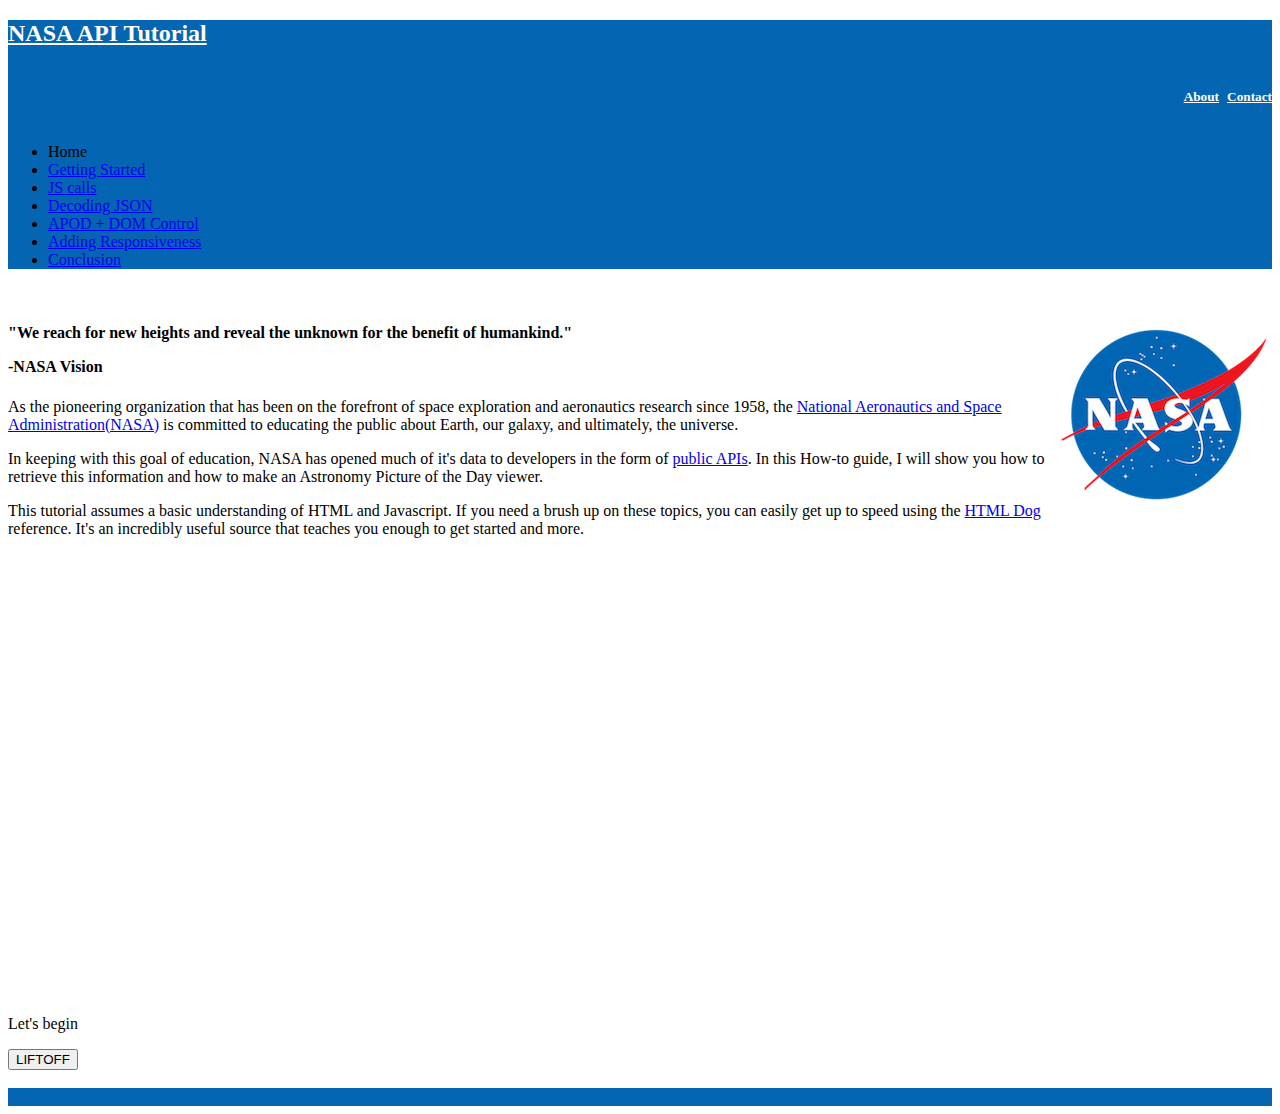
==== index.html @ 5554105e "Upload of NASA APOD API Tutorial" ====
<!DOCTYPE html>
<html>
  <head>
      <title>How to NASA API</title>
      <meta http-equiv="X-UA-Compatible" content="IE=edge">
      <meta name="viewport" content="width=device-width, initial-scale=1">
      <link rel="stylesheet" type="text/css" href="css/style.css">

      <!-- Minified - Latest version of ConciseCSS -->
      <link rel="stylesheet" href="https://cdn.concisecss.com/concise.min.css">
      <!-- CONCISE UI - Latest version Minified  -->
      <link rel="stylesheet" href="https://cdn.concisecss.com/concise-ui/concise-ui.min.css">
      <!-- CONCISE UTILS - Latest version Minified -->
      <link rel="stylesheet" href="https://cdn.concisecss.com/concise-utils/concise-utils.min.css">

      <!-- Favicon -->
      <link rel="icon" type="image/png" href="images/astrofav.png">

      <!--JQuery-->
      <script
        src="https://code.jquery.com/jquery-3.1.1.min.js"
        integrity="sha256-hVVnYaiADRTO2PzUGmuLJr8BLUSjGIZsDYGmIJLv2b8="
        crossorigin="anonymous">
      </script>


      <script src="js/index.js"></script>
  </head>

  <body>

    <header container class="nasablue">
        <div grid="no-collapse">
            <div column="8" class="whitetext">
                <h2><a href="index.html">NASA API Tutorial</a><h2>
            </div>
            <div column="4" align="right" class="inline whitetext">
                    <h5><a href="http://ivanxa.me/" target="_blank">About</a></h5>
                    <span></span>
                    <h5><a href="mailto:spammusubi91@gmail.com">Contact</a></h5>
            </div>

        </div>
         <ul class="breadcrumb-nav _text-center">
            <li class="item -active">Home</li>
            <li class="item"><a href="1-getting-started.html">Getting Started</a></li>
            <li class="item"><a href="jscalls.html">JS calls</a></li>
            <li class="item"><a href="json.html">Decoding JSON</a></li>

            <li class="item"><a href="apod.html">APOD + DOM Control</a></li>
            <li class="item"><a href="responsiveness.html">Adding Responsiveness</a></li>
            <li class="item"><a href="conclusion.html">Conclusion</a></li>

        </ul>
        <div class="progress-bar -striped">
            <span class="progress" style="width: 2.5%"></span>
        </div>
    </header>

    <div container>
        <br>
        <div>
            <img src="images/logo.png" alt="NASA Logo" align="right">
            <h4>
                "We reach for new heights and reveal the unknown for the benefit of humankind."
                <span><p>-NASA Vision<p></span>
            </h4>
        </div>

        <div class="divBG">
        <p>
        As the pioneering organization that has been on the forefront of space
        exploration and aeronautics research since 1958, the
        <a href="https://www.nasa.gov/" target="_blank">National Aeronautics and Space Administration(NASA)</a>
        is committed to educating the public about Earth, our galaxy,
        and ultimately, the universe.
        </p>
        <p>
        In keeping with this goal of education,
        NASA has opened much of it's data to developers in the form of
        <a href="https://api.nasa.gov/index.html" target="_blank">public APIs</a>.
        In this How-to guide, I will show you how to retrieve this information
        and how to make an Astronomy Picture of the Day viewer.
        </p>
        <p>
        This tutorial assumes a basic understanding of HTML and Javascript.
        If you need a brush up on these topics, you can easily get up to speed
        using the <a href="http://www.htmldog.com/" target="_blank">HTML Dog </a> reference.
        It's an incredibly useful source that teaches you enough to get started
        and more.
        </p>
        </div>
        <br>

        <div align="center">
            <img id="apodDemo" src="">
            <iframe id="apodvid" type="text/html" width="720" height="405"
                src="" frameborder="0" allowfullscreen="allowfullscreen"
                mozallowfullscreen="mozallowfullscreen" msallowfullscreen="msallowfullscreen"
                oallowfullscreen="oallowfullscreen" webkitallowfullscreen="webkitallowfullscreen">
            </iframe>
        </div>

        <br>

        <div grid="justify-center">
            <span>
                <p class="center">Let's begin</p>
                <a href="1-getting-started.html"><button> LIFTOFF </button></a>
            </span>
        </div>
        <br>
    </div>

    <div container class="nasablue">
        <br>
    </div>


  </body>

 </html>
---- css/style.css ----
.nasablue {
    background-color: #0465B2;
}

.whitetext *{
    color: #FFFDF4;
}

.nasared{
    color: #ED181F;
}

.inline *{
    display: inline-block;
}

.wrapAround{
    align: right;
}

#small{
    font-size: 3px;
}

#center{
    text-align: center;
}

p#explanation{
    font-style: italic;
}

table, th, td{
    border: 1px solid black;
}

#param{
    text-align:center;
}
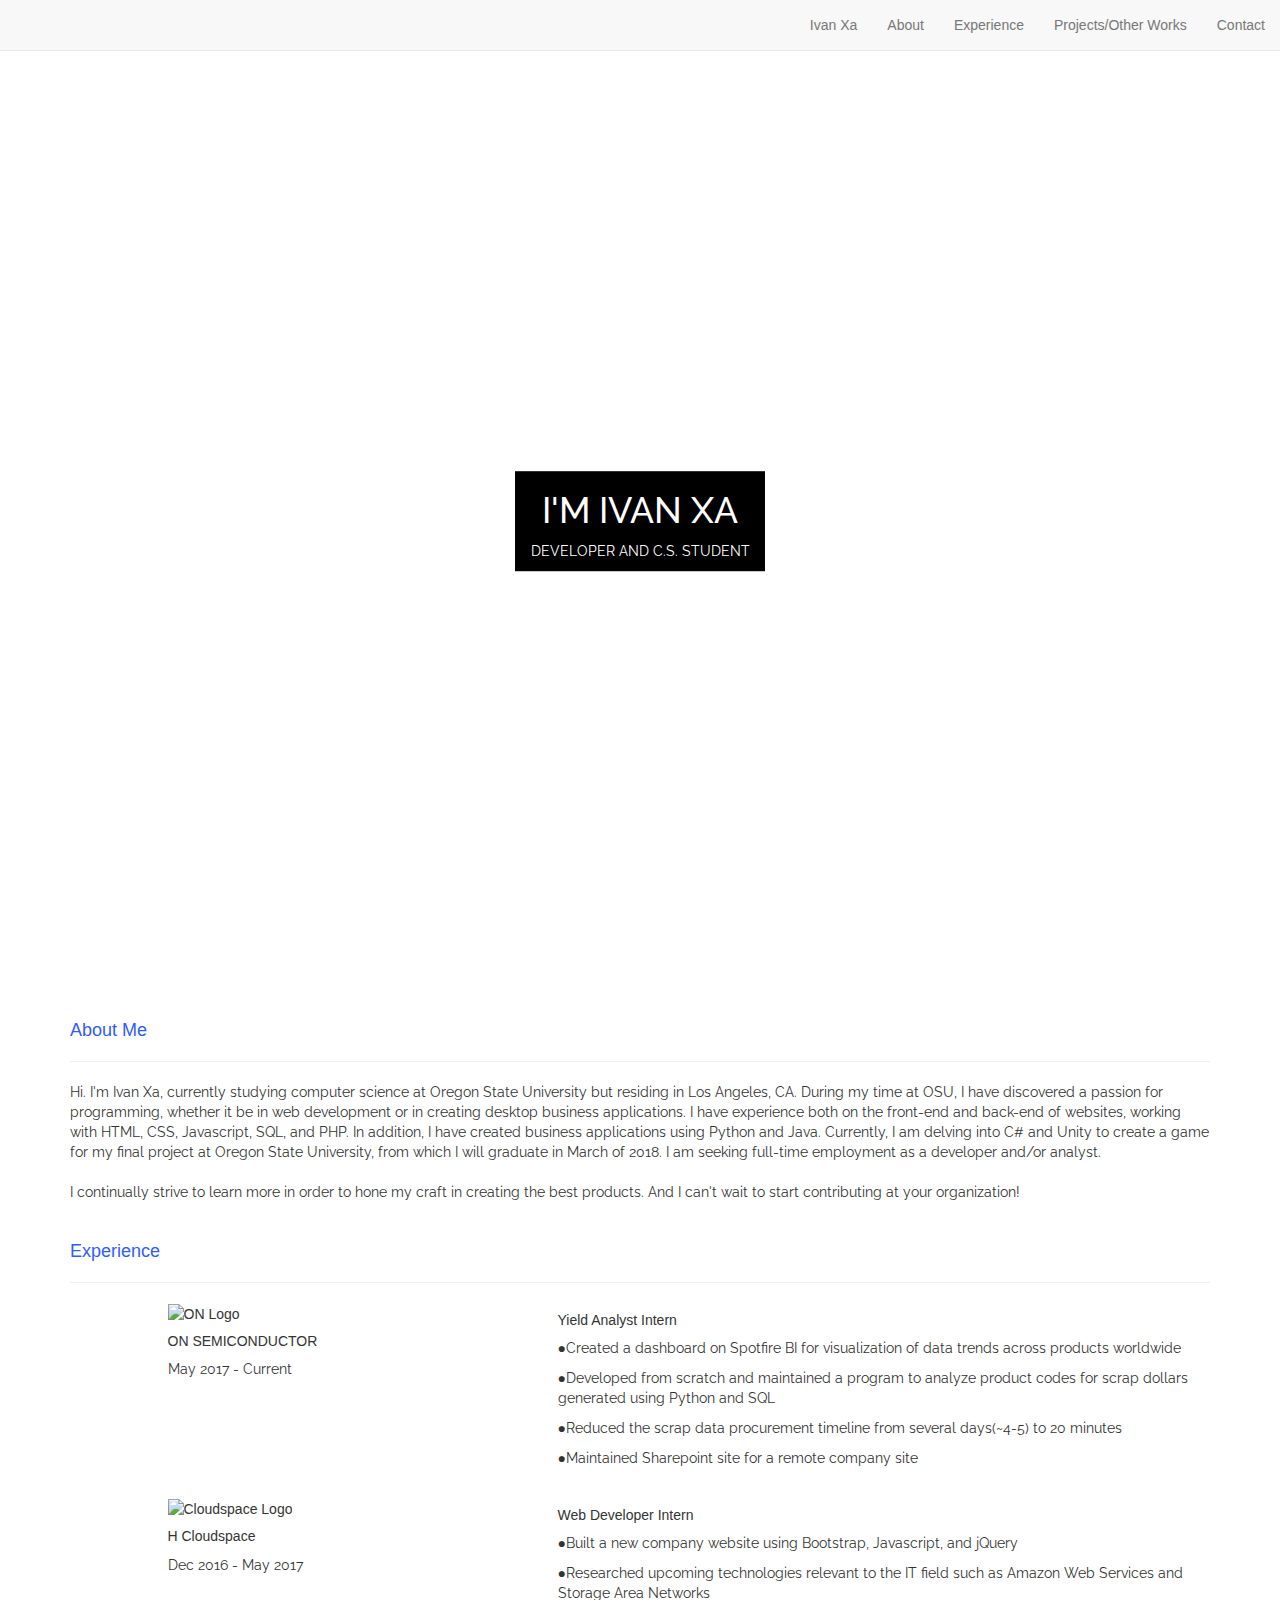
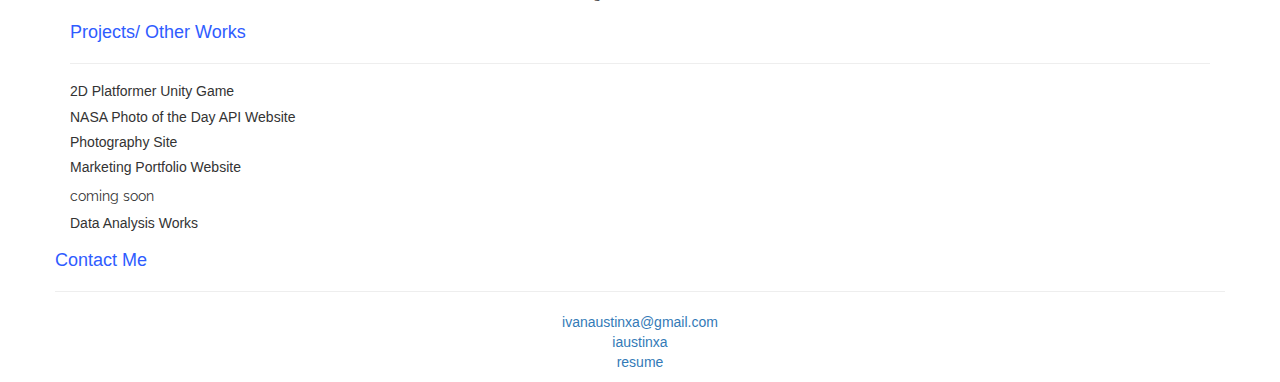
==== commit f66283a8: "added the base ivanxa.me site" ====
--- a/index.html
+++ b/index.html
@@ -1,122 +1,204 @@
-<!DOCTYPE html>
+<!DOCTYPE HTML>
 <html>
-  <head>
-      <title>How to NASA API</title>
-      <meta http-equiv="X-UA-Compatible" content="IE=edge">
-      <meta name="viewport" content="width=device-width, initial-scale=1">
-      <link rel="stylesheet" type="text/css" href="css/style.css">
-
-      <!-- Minified - Latest version of ConciseCSS -->
-      <link rel="stylesheet" href="https://cdn.concisecss.com/concise.min.css">
-      <!-- CONCISE UI - Latest version Minified  -->
-      <link rel="stylesheet" href="https://cdn.concisecss.com/concise-ui/concise-ui.min.css">
-      <!-- CONCISE UTILS - Latest version Minified -->
-      <link rel="stylesheet" href="https://cdn.concisecss.com/concise-utils/concise-utils.min.css">
-
-      <!-- Favicon -->
-      <link rel="icon" type="image/png" href="images/astrofav.png">
-
-      <!--JQuery-->
-      <script
-        src="https://code.jquery.com/jquery-3.1.1.min.js"
-        integrity="sha256-hVVnYaiADRTO2PzUGmuLJr8BLUSjGIZsDYGmIJLv2b8="
-        crossorigin="anonymous">
-      </script>
-
-
-      <script src="js/index.js"></script>
-  </head>
-
-  <body>
-
-    <header container class="nasablue">
-        <div grid="no-collapse">
-            <div column="8" class="whitetext">
-                <h2><a href="index.html">NASA API Tutorial</a><h2>
-            </div>
-            <div column="4" align="right" class="inline whitetext">
-                    <h5><a href="http://ivanxa.me/" target="_blank">About</a></h5>
-                    <span></span>
-                    <h5><a href="mailto:spammusubi91@gmail.com">Contact</a></h5>
-            </div>
-
+    <head>
+        <meta charset="utf-8">
+        <meta http-equiv="X-UA-Compatible" content="IE=edge">
+        <meta name="viewport" content="width=device-width, initial-scale=1">
+        
+        <!-- Mobile Metas-->
+        <meta name="viewport" content="width=device-width, initial-scale=1">
+
+        <!-- Fonts -->
+        <link href="https://fonts.googleapis.com/css?family=Raleway|Vesper+Libre" rel="stylesheet">
+        
+        <!-- Favicon
+        <link rel="icon" type="image/png" href="images/favicon.png">
+        -->
+        
+        <!-- FontAwesome for font images-->
+        <script src="https://use.fontawesome.com/05bf6353fd.js"></script>
+        
+        <!-- CSS -->
+        <link rel="stylesheet" type="text/css" href="css/index.css">
+        
+        
+        <!-- Latest compiled and minified CSS -->
+        <link rel="stylesheet" href="https://maxcdn.bootstrapcdn.com/bootstrap/3.3.7/css/bootstrap.min.css" integrity="sha384-BVYiiSIFeK1dGmJRAkycuHAHRg32OmUcww7on3RYdg4Va+PmSTsz/K68vbdEjh4u" crossorigin="anonymous">
+
+        <!-- Optional theme -->
+        <link rel="stylesheet" href="https://maxcdn.bootstrapcdn.com/bootstrap/3.3.7/css/bootstrap-theme.min.css" integrity="sha384-rHyoN1iRsVXV4nD0JutlnGaslCJuC7uwjduW9SVrLvRYooPp2bWYgmgJQIXwl/Sp" crossorigin="anonymous">
+        
+    </head>
+    
+    <body>
+        
+            <nav class=" fixedbar navbar navbar-static-top navbar-default">
+            <ul class="nav navbar-nav pull-right">
+                <!--<li class="nav-item active"> <a class="nav-link" href="#IvanXa"> Ivan Xa </a></li> -->
+                <li class="nav-item"> <a class="nav-link" href="#header"> Ivan Xa </a></li>
+                <li class="nav-item"><a class="nav-link" href="#about">About</a></li>
+                <li class="nav-item"><a class="nav-link" href="#experience">Experience</a></li>
+                <li class="nav-item"><a class="nav-link" href ="#projects">Projects/Other Works</a></li>
+                <li class="nav-item"><a class="nav-link" href="#contact">Contact</a></li>
+            </ul>
+            </nav>
+
+        <div id="header">
+            <div class="inner" >
+            <h1>I'M IVAN XA</h1>
+            <p>DEVELOPER AND C.S. STUDENT</p>
+            </div>
         </div>
-         <ul class="breadcrumb-nav _text-center">
-            <li class="item -active">Home</li>
-            <li class="item"><a href="1-getting-started.html">Getting Started</a></li>
-            <li class="item"><a href="jscalls.html">JS calls</a></li>
-            <li class="item"><a href="json.html">Decoding JSON</a></li>
-
-            <li class="item"><a href="apod.html">APOD + DOM Control</a></li>
-            <li class="item"><a href="responsiveness.html">Adding Responsiveness</a></li>
-            <li class="item"><a href="conclusion.html">Conclusion</a></li>
-
-        </ul>
-        <div class="progress-bar -striped">
-            <span class="progress" style="width: 2.5%"></span>
+        
+        <br>
+        <div id="about"></div>
+        <div class="container ">
+            <h4 class="section_title"> About Me</h4>
+            <hr>
+            <div class="row">
+                <div class="col-xs-12
+                            col-sm-12
+                            col-md-12
+                            col-lg-12
+                            col-cl-12">
+                    <p>
+                    Hi. I'm Ivan Xa, currently studying computer science at Oregon State University but residing in Los Angeles, CA. During my time at OSU, I have discovered a passion for programming, whether it be in web development or in creating desktop business applications. I have experience both on the front-end and back-end of websites, working with HTML, CSS, Javascript, SQL, and PHP. In addition, I have created business applications using Python and Java. Currently, I am delving into C# and Unity to create a game for my final project at Oregon State University, from which I will graduate in March of 2018. I am seeking full-time employment as a developer and/or analyst.
+                    <br><br>
+                    I continually strive to learn more in order to hone my craft in creating the best products. And I can't wait to start contributing at your organization!
+                    </p>
+                </div>
+            </div>
         </div>
-    </header>
-
-    <div container>
+        
+        
         <br>
-        <div>
-            <img src="images/logo.png" alt="NASA Logo" align="right">
-            <h4>
-                "We reach for new heights and reveal the unknown for the benefit of humankind."
-                <span><p>-NASA Vision<p></span>
-            </h4>
+        <div class="container" id="experience">
+            <h4 class="section_title"> Experience </h4>
+            <hr>
+            
+            <div class = "row">
+                <div class ="col-xs-12
+                            col-sm-12
+                            col-md-3 col-md-offset-1
+                            col-lg-3 col-lg-offset-1
+                            col-xl-3 col-xl-offset-1">
+                    <img src=" https://upload.wikimedia.org/wikipedia/commons/thumb/6/64/ONS-2D.svg/170px-ONS-2D.svg.png" alt="ON Logo" class = "company_logo">
+                    <h5>ON SEMICONDUCTOR</h5>
+                    <p> May 2017 - Current</p>
+                </div>
+                
+                <div class ="col-xs-12
+                            col-sm-12
+                            col-md-7 col-md-offset-1
+                            col-lg-7 col-lg-offset-1
+                            col-xl-7 col-xl-offset-1">
+                
+                    <h5>Yield Analyst Intern</h5>
+                    <p>
+                        ●Created a dashboard on Spotfire BI for visualization of data trends across products worldwide
+                    </p>
+                    <p>
+                        ●Developed from scratch and maintained a program to analyze product codes for scrap dollars generated using Python and SQL
+                    </p>
+                    <p>
+                        ●Reduced the scrap data procurement timeline from several days(~4-5) to 20 minutes
+                    </p>
+                    <p>
+                        ●Maintained Sharepoint site for a remote company site
+                    </p>
+                </div>
+            </div> <!-- end of ON row-->
+            
+            <br>
+            
+            <div class = "row">
+                <div class ="col-xs-12
+                            col-sm-12
+                            col-md-3 col-md-offset-1
+                            col-lg-3 col-lg-offset-1
+                            col-xl-3 col-xl-offset-1">
+                    <img src="http://www.h-cloudspace.com/Images/Logo1NC.jpg" alt="Cloudspace Logo" class = "company_logo">
+                    <h5>H Cloudspace</h5>
+                    <p> Dec 2016 - May 2017</p>
+                </div>
+                
+                <div class ="col-xs-12
+                            col-sm-12
+                            col-md-7 col-md-offset-1
+                            col-lg-7 col-lg-offset-1
+                            col-xl-7 col-xl-offset-1">
+                
+                    <h5>Web Developer Intern</h5>
+                    <p>
+                    ●Built a new company website using Bootstrap, Javascript, and jQuery
+                    </p>
+                    <p>
+                    ●Researched upcoming technologies relevant to the IT field such as Amazon Web Services and Storage Area Networks
+                    </p>
+                </div>
+            </div> <!-- end of Cloudspace row-->
+    </div> <!-- end of Experience section -->
+
+    <div id = "projects" class="container">
+        <h4 class="section_title">Projects/ Other Works</h4>
+        <hr>
+        
+            <div>
+                <h5>2D Platformer Unity Game</h5>
+            </div>
+        
+            <div>
+                <h5>NASA Photo of the Day API Website</h5>
+            </div>
+        
+            <div>
+                <h5>Photography Site</h5>
+            </div>
+            
+            <div >
+                <h5>Marketing Portfolio Website</h5>
+                <p>coming soon</p>
+            </div>
+            
+            <div>
+                <h5>Data Analysis Works</h5>
+            </div>
+        
+        
+    </div>    
+    
+        
+    <div class="container" >
+        <div class="row" id="contact">
+            <h4 class="text-xs-center
+                 text-sm-center
+                 text-md-center
+                 text-lg-center
+                 section_title" > Contact Me </h4>
+            <hr>
+        <div class="container">
+            <ul style="text-align: center;">
+                <div class="row">
+	               <li><a href="mailto:ivanaustinxa@gmail.com"><i class="fa fa-envelope-o"></i> ivanaustinxa@gmail.com </a></li>
+                    <!--
+                    <li><a href="http://github.com/ivanaxa"><i class="fa fa-github"></i> ivanaxa</a></li>
+                    -->
+	               <li><a href="http://linkedin.com/in/iaustinxa"><i class="fa fa-linkedin"></i> iaustinxa</a></li>
+                    <li><a href="pdfs/IvanXaJan18.pdf"><i class="fa fa-file-text-o"></i> resume</a></li>
+                </div>
+            </ul>
         </div>
-
-        <div class="divBG">
-        <p>
-        As the pioneering organization that has been on the forefront of space
-        exploration and aeronautics research since 1958, the
-        <a href="https://www.nasa.gov/" target="_blank">National Aeronautics and Space Administration(NASA)</a>
-        is committed to educating the public about Earth, our galaxy,
-        and ultimately, the universe.
-        </p>
-        <p>
-        In keeping with this goal of education,
-        NASA has opened much of it's data to developers in the form of
-        <a href="https://api.nasa.gov/index.html" target="_blank">public APIs</a>.
-        In this How-to guide, I will show you how to retrieve this information
-        and how to make an Astronomy Picture of the Day viewer.
-        </p>
-        <p>
-        This tutorial assumes a basic understanding of HTML and Javascript.
-        If you need a brush up on these topics, you can easily get up to speed
-        using the <a href="http://www.htmldog.com/" target="_blank">HTML Dog </a> reference.
-        It's an incredibly useful source that teaches you enough to get started
-        and more.
-        </p>
-        </div>
-        <br>
-
-        <div align="center">
-            <img id="apodDemo" src="">
-            <iframe id="apodvid" type="text/html" width="720" height="405"
-                src="" frameborder="0" allowfullscreen="allowfullscreen"
-                mozallowfullscreen="mozallowfullscreen" msallowfullscreen="msallowfullscreen"
-                oallowfullscreen="oallowfullscreen" webkitallowfullscreen="webkitallowfullscreen">
-            </iframe>
-        </div>
-
-        <br>
-
-        <div grid="justify-center">
-            <span>
-                <p class="center">Let's begin</p>
-                <a href="1-getting-started.html"><button> LIFTOFF </button></a>
-            </span>
-        </div>
-        <br>
+        </div>   
     </div>
-
-    <div container class="nasablue">
-        <br>
-    </div>
-
-
-  </body>
-
- </html>
+        
+    
+        <!-- jQuery (necessary for Bootstrap's JavaScript plugins) -->
+        <script src="https://ajax.googleapis.com/ajax/libs/jquery/1.12.4/jquery.min.js"></script>
+        <!-- Include all compiled plugins (below), or include individual files as needed -->
+        <script src="js/bootstrap.min.js"></script>
+        <!-- Latest compiled and minified JavaScript -->
+        <script src="https://maxcdn.bootstrapcdn.com/bootstrap/3.3.7/js/bootstrap.min.js" integrity="sha384-Tc5IQib027qvyjSMfHjOMaLkfuWVxZxUPnCJA7l2mCWNIpG9mGCD8wGNIcPD7Txa" crossorigin="anonymous"></script>
+        
+    </body>
+    
+</html>--- a/css/index.css
+++ b/css/index.css
@@ -0,0 +1,66 @@
+#Title {
+    text-align:center;
+
+}
+
+/*Font */
+p{
+    font-family: 'Raleway', sans-serif;
+}
+
+ul
+{
+    list-style-type: none;
+    padding:0;
+    margin:0;
+}
+
+.center {
+    margin: auto;
+    text-align: center;
+    /*width: 40%;*/
+}
+
+.fixedbar{
+  position: fixed;
+  top: 0;
+  width: 100%;
+  background: #FFFFFF;
+}
+
+.section_title{
+    color: #2F5CFF;
+}
+
+/*Header Material*/
+#header {
+  position: relative;
+  height: 100vh;
+  background: url("/images/griffith.jpg") no-repeat center;
+  background-size: cover;
+}
+
+#header .inner {
+  font-family: 'Raleway', serif;
+  color:white;
+  text-align: center;
+  vertical-align:middle;
+  background: black;
+  position: absolute;
+  top: 50%; left: 50%;
+  transform: translate(-50%,-50%);
+  width: 250px;
+}
+
+#about p{
+    padding-bottom: 20px;
+}
+
+#about{
+    padding-top: 20px;
+}
+
+/*image sizes*/
+.company_logo{
+    height:150px;
+}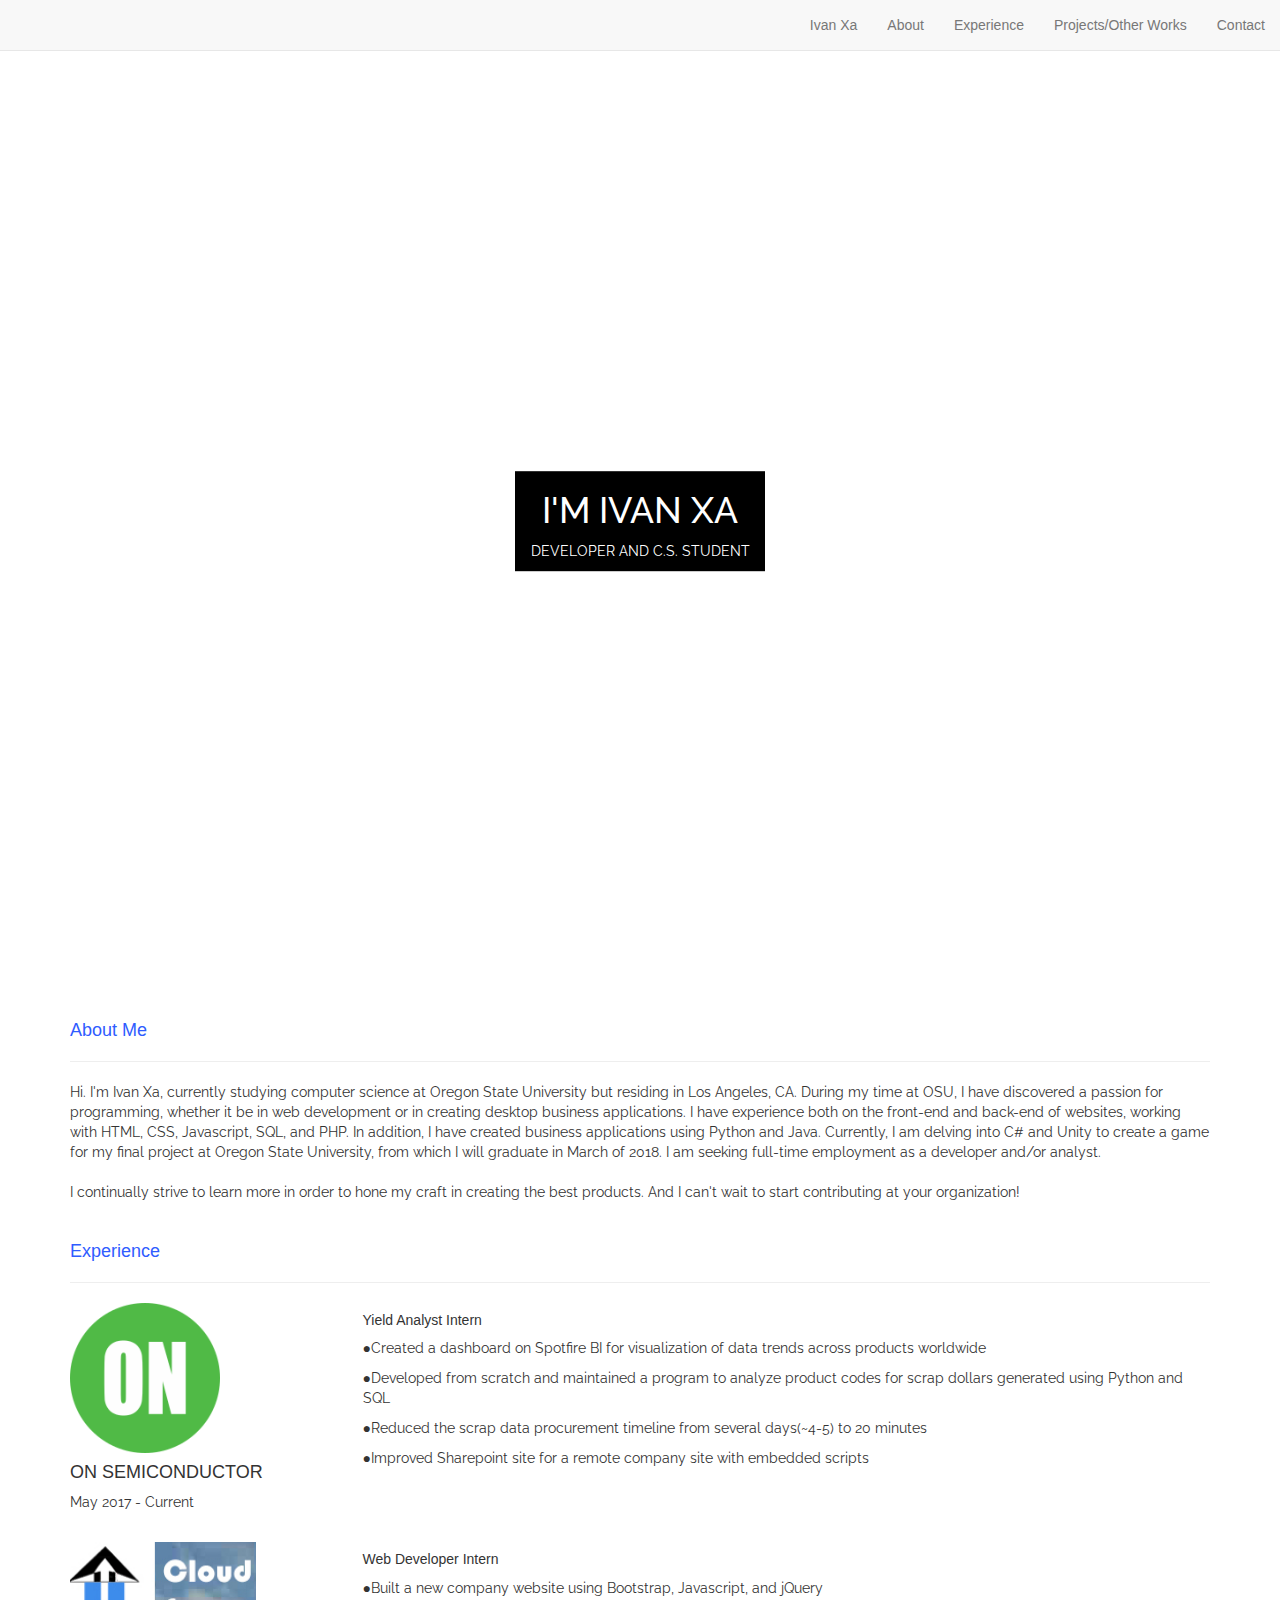
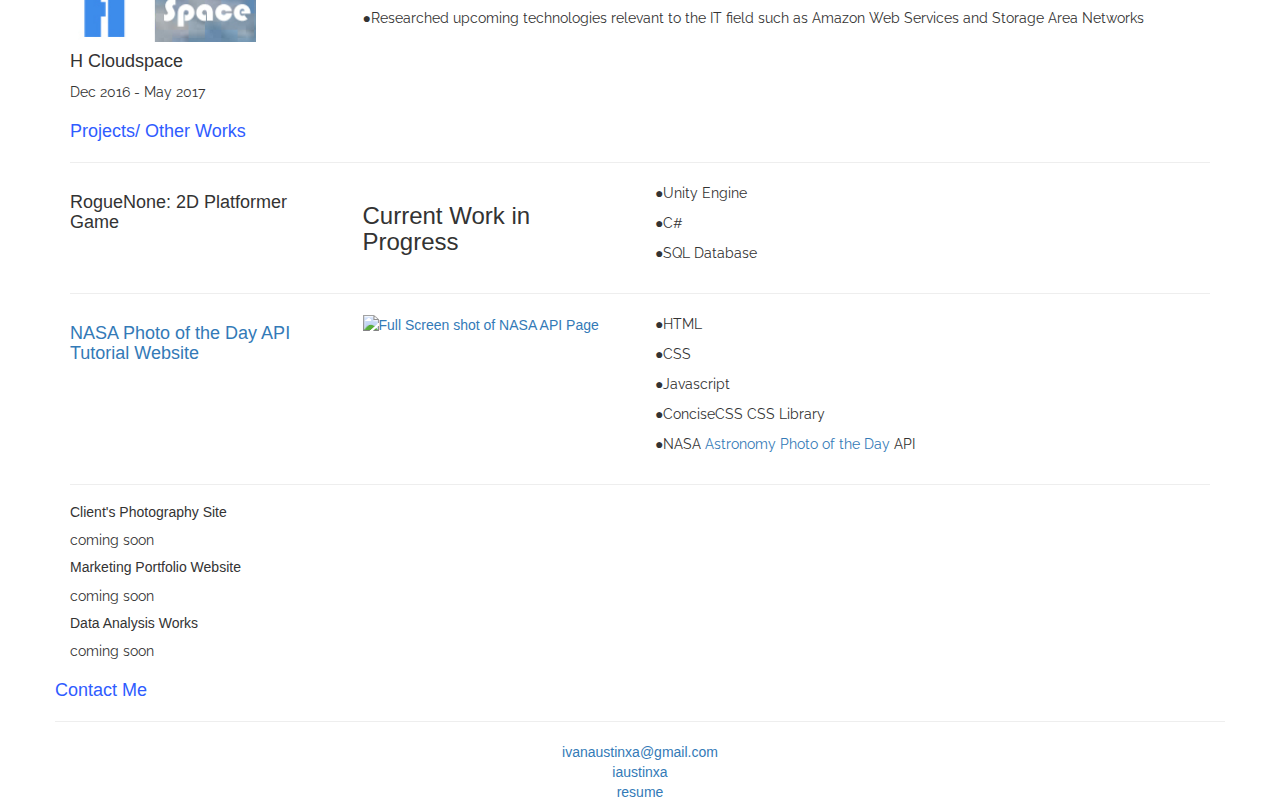
==== commit f0fd9ba4: "minor modifications: no more offsets" ====
--- a/index.html
+++ b/index.html
@@ -79,19 +79,19 @@
             <div class = "row">
                 <div class ="col-xs-12
                             col-sm-12
-                            col-md-3 col-md-offset-1
-                            col-lg-3 col-lg-offset-1
-                            col-xl-3 col-xl-offset-1">
-                    <img src=" https://upload.wikimedia.org/wikipedia/commons/thumb/6/64/ONS-2D.svg/170px-ONS-2D.svg.png" alt="ON Logo" class = "company_logo">
-                    <h5>ON SEMICONDUCTOR</h5>
+                            col-md-3
+                            col-lg-3
+                            col-xl-3">
+                    <img src="images/ON.png" alt="ON Logo" class = "company_logo">
+                    <h4>ON SEMICONDUCTOR</h4>
                     <p> May 2017 - Current</p>
                 </div>
                 
                 <div class ="col-xs-12
                             col-sm-12
-                            col-md-7 col-md-offset-1
-                            col-lg-7 col-lg-offset-1
-                            col-xl-7 col-xl-offset-1">
+                            col-md-9
+                            col-lg-9
+                            col-xl-9">
                 
                     <h5>Yield Analyst Intern</h5>
                     <p>
@@ -104,7 +104,7 @@
                         ●Reduced the scrap data procurement timeline from several days(~4-5) to 20 minutes
                     </p>
                     <p>
-                        ●Maintained Sharepoint site for a remote company site
+                        ●Improved Sharepoint site for a remote company site with embedded scripts
                     </p>
                 </div>
             </div> <!-- end of ON row-->
@@ -114,19 +114,19 @@
             <div class = "row">
                 <div class ="col-xs-12
                             col-sm-12
-                            col-md-3 col-md-offset-1
-                            col-lg-3 col-lg-offset-1
-                            col-xl-3 col-xl-offset-1">
-                    <img src="http://www.h-cloudspace.com/Images/Logo1NC.jpg" alt="Cloudspace Logo" class = "company_logo">
-                    <h5>H Cloudspace</h5>
+                            col-md-3
+                            col-lg-3
+                            col-xl-3">
+                    <img src="images/HC.jpg" alt="Cloudspace Logo" class = "company_logo2">
+                    <h4>H Cloudspace</h4>
                     <p> Dec 2016 - May 2017</p>
                 </div>
                 
                 <div class ="col-xs-12
                             col-sm-12
-                            col-md-7 col-md-offset-1
-                            col-lg-7 col-lg-offset-1
-                            col-xl-7 col-xl-offset-1">
+                            col-md-9
+                            col-lg-9
+                            col-xl-9">
                 
                     <h5>Web Developer Intern</h5>
                     <p>
@@ -143,16 +143,74 @@
         <h4 class="section_title">Projects/ Other Works</h4>
         <hr>
         
+            <div class ="row"> <!-- Start of Unity game section -->
+                    
+                <div class ="col-xs-12
+                         col-sm-12
+                         col-md-3
+                         col-lg-3
+                         col-xl-3">
+                    <h4>RogueNone: 2D Platformer Game</a></h4>
+                </div>
+                    
+                <div class ="col-xs-12
+                         col-sm-12
+                         col-md-3
+                         col-lg-3
+                         col-xl-3">
+                    <h3>Current Work in Progress</h3>
+                    <!--
+                    <a href="http://ivanxa.me/NASATutorial/"><img src="images/NASAFullpage.png" alt="Full Screen shot of NASA API Page" class = "webpage_snapshot"></a>
+                    -->
+                </div>
+                    
+                    <div class ="col-xs-12
+                                 col-sm-12
+                                 col-md-6
+                                 col-lg-6
+                                 col-xl-6">
+                        <p>●Unity Engine</p>
+                        <p>●C#</p>
+                        <p>●SQL Database</p>
+                    </div>
+            </div> <!-- end of Unity Game section -->
+            <hr>
+        
+            <div class ="row"> <!-- Start of NASA APOD Section -->
+                    
+                    <div class ="col-xs-12
+                                 col-sm-12
+                                 col-md-3
+                                 col-lg-3
+                                 col-xl-3">
+                        <h4><a href="http://ivanxa.me/NASATutorial/">NASA Photo of the Day API Tutorial Website</a></h4>
+                    </div>
+                    
+                     <div class ="col-xs-12
+                                  col-sm-12
+                                  col-md-3
+                                  col-lg-3
+                                  col-xl-3">
+                        <a href="http://ivanxa.me/NASATutorial/"><img src="images/NASAFullpage.png" alt="Full Screen shot of NASA API Page" class = "webpage_snapshot"></a>
+                    </div>
+                    
+                    <div class ="col-xs-12
+                                 col-sm-12
+                                 col-md-6
+                                 col-lg-6
+                                 col-xl-6">
+                        <p>●HTML</p>
+                        <p>●CSS</p>
+                        <p>●Javascript</p>
+                        <p>●ConciseCSS CSS Library</p>
+                        <p>●NASA <a href="https://api.nasa.gov/api.html">Astronomy Photo of the Day</a> API</p>
+                    </div>
+            </div>
+        
+            <hr>
             <div>
-                <h5>2D Platformer Unity Game</h5>
-            </div>
-        
-            <div>
-                <h5>NASA Photo of the Day API Website</h5>
-            </div>
-        
-            <div>
-                <h5>Photography Site</h5>
+                <h5>Client's Photography Site</h5>
+                <p>coming soon</p>
             </div>
             
             <div >
@@ -162,6 +220,7 @@
             
             <div>
                 <h5>Data Analysis Works</h5>
+                <p>coming soon</p>
             </div>
         
         
--- a/css/index.css
+++ b/css/index.css
@@ -63,4 +63,11 @@
 /*image sizes*/
 .company_logo{
     height:150px;
+}
+.company_logo2{
+    height:100px;
+}
+
+.webpage_snapshot{
+    height:300px;
 }